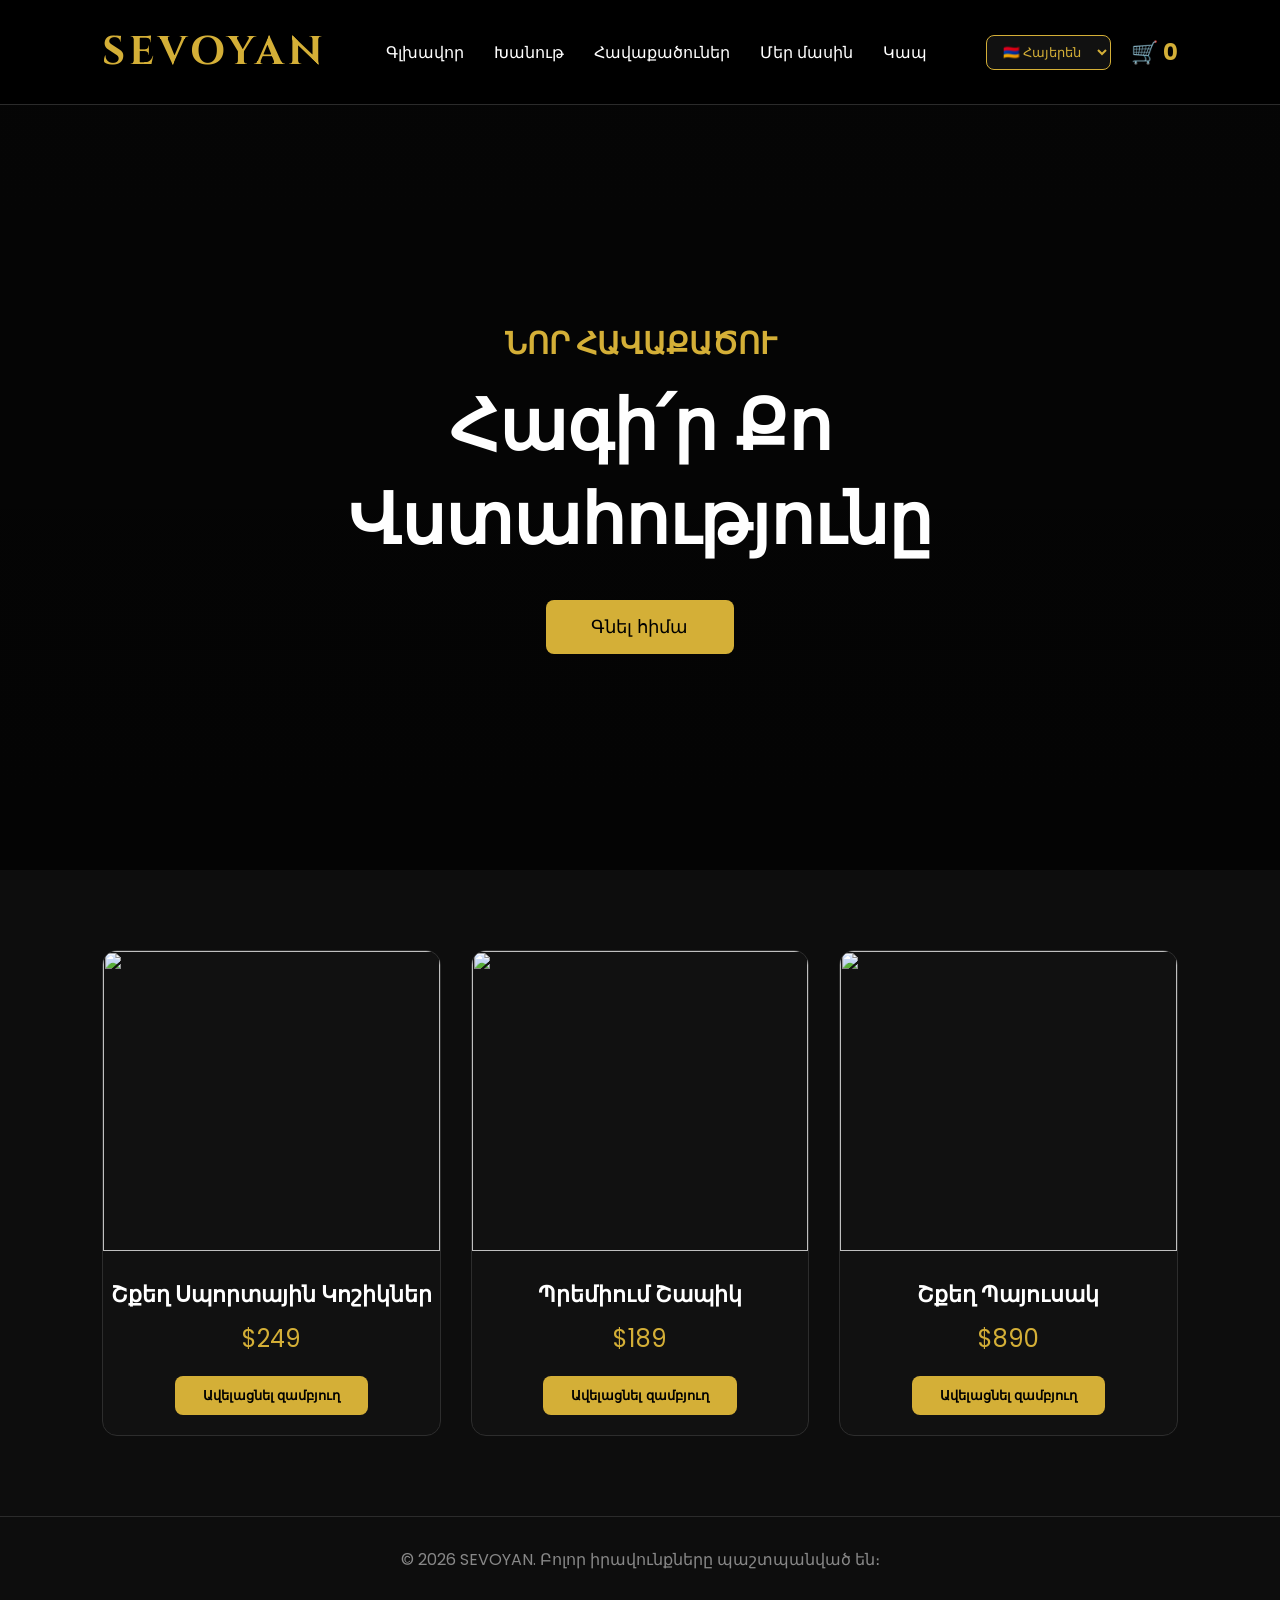
==== index.html @ 00331822 "Update index.html" ====
<!DOCTYPE html>
<html lang="hy">
<head>
  <meta charset="UTF-8">
  <meta name="viewport" content="width=device-width, initial-scale=1.0">
  <title>SEVOYAN Luxury</title>

  <link rel="stylesheet" href="style.css">

  <link rel="preconnect" href="https://fonts.googleapis.com">
  <link rel="preconnect" href="https://fonts.gstatic.com" crossorigin>

  <link href="https://fonts.googleapis.com/css2?family=Cinzel:wght@700&family=Poppins:wght@300;400;500;600&display=swap" rel="stylesheet">
</head>

<body>

<header>

<div class="logo">
<h1>SEVOYAN</h1>
</div>

<nav>
<a id="home" href="#">Գլխավոր</a>
<a id="shop" href="#">Խանութ</a>
<a id="collections" href="#">Հավաքածուներ</a>
<a id="about" href="#">Մեր մասին</a>
<a id="contact" href="#">Կապ</a>
</nav>

<div class="right-menu">

<div class="language">
<select id="language-select" onchange="changeLanguage(this.value)">
<option value="hy">🇦🇲 Հայերեն</option>
<option value="en">🇬🇧 English</option>
</select>
</div>

<a href="cart.html" class="cart">
🛒 <span id="cart-count">0</span>
</a>

</div>

</header>

<section class="hero">

<div class="hero-content">

<h3 id="title">ՆՈՐ ՀԱՎԱՔԱԾՈՒ</h3>

<h1 id="subtitle">Հագի՛ր Քո Վստահությունը</h1>

<button id="shopBtn">Գնել հիմա</button>

</div>

</section>

<section id="shop-section" class="products">

<div class="product">

<img src="https://images.unsplash.com/photo-1542291026-7eec264c27ff?w=600">

<h3 id="product1">Շքեղ Սպորտային Կոշիկներ</h3>

<p>$249</p>

<button id="btn1">Ավելացնել զամբյուղ</button>

</div>

<div class="product">

<img src="https://images.unsplash.com/photo-1521572163474-6864f9cf17ab?w=600">

<h3 id="product2">Պրեմիում Շապիկ</h3>

<p>$189</p>

<button id="btn2">Ավելացնել զամբյուղ</button>

</div>

<div class="product">

<img src="https://images.unsplash.com/photo-1584917865442-de89df76afd3?w=600">

<h3 id="product3">Շքեղ Պայուսակ</h3>

<p>$890</p>

<button id="btn3">Ավելացնել զամբյուղ</button>

</div>

</section>

<footer>

<p>© 2026 SEVOYAN. Բոլոր իրավունքները պաշտպանված են։</p>

</footer>

<script src="script.js"></script>

</body>
</html>
---- style.css ----
*{
    margin:0;
    padding:0;
    box-sizing:border-box;
}

body{
    background:#0d0d0d;
    color:#fff;
    font-family:'Poppins',sans-serif;
}

html{
    scroll-behavior:smooth;
}

header{
    width:100%;
    display:flex;
    justify-content:space-between;
    align-items:center;
    padding:25px 8%;
    background:#000;
    border-bottom:1px solid #2b2b2b;
}

.logo h1{
    font-family:'Cinzel',serif;
    color:#d4af37;
    font-size:40px;
    letter-spacing:4px;
}

nav{
    display:flex;
    gap:30px;
}

nav a{
    color:#fff;
    text-decoration:none;
    transition:.3s;
    position:relative;
}

nav a:hover{
    color:#d4af37;
}

nav a::after{
    content:"";
    position:absolute;
    left:0;
    bottom:-5px;
    width:0;
    height:2px;
    background:#d4af37;
    transition:.3s;
}

nav a:hover::after{
    width:100%;
}

.right-menu{
    display:flex;
    align-items:center;
    gap:20px;
}

.language select{
    background:#111;
    color:#d4af37;
    border:1px solid #d4af37;
    padding:8px 12px;
    border-radius:8px;
}

.cart{
    color:#d4af37;
    text-decoration:none;
    font-size:22px;
    font-weight:bold;
}

.hero{
    height:85vh;
    display:flex;
    justify-content:center;
    align-items:center;
    text-align:center;
    background:
    linear-gradient(rgba(0,0,0,.6),rgba(0,0,0,.7)),
    url("https://images.unsplash.com/photo-1515886657613-9f3515b0c78f?w=1600");
    background-size:cover;
    background-position:center;
}

.hero-content{
    max-width:900px;
    padding:20px;
}

.hero h3{
    color:#d4af37;
    font-size:30px;
    margin-bottom:15px;
}

.hero h1{
    font-size:70px;
    font-family:'Cinzel',serif;
    margin-bottom:30px;
}

.hero button{
    background:#d4af37;
    color:#000;
    border:none;
    padding:16px 45px;
    border-radius:8px;
    font-size:18px;
    cursor:pointer;
    transition:.3s;
}

.hero button:hover{
    transform:scale(1.05);
    background:#fff;
}
.products{
    display:grid;
    grid-template-columns:repeat(auto-fit,minmax(260px,1fr));
    gap:30px;
    padding:80px 8%;
}

.product{
    background:#111;
    border:1px solid #2d2d2d;
    border-radius:15px;
    overflow:hidden;
    text-align:center;
    transition:.4s;
}

.product:hover{
    transform:translateY(-10px);
    border-color:#d4af37;
    box-shadow:0 15px 35px rgba(212,175,55,.35);
}

.product img{
    width:100%;
    height:300px;
    object-fit:cover;
}

.product h3{
    margin:20px 0 10px;
    font-size:22px;
}

.product p{
    color:#d4af37;
    font-size:24px;
    margin-bottom:20px;
}

.product button{
    background:#d4af37;
    color:#000;
    border:none;
    padding:12px 28px;
    border-radius:8px;
    cursor:pointer;
    font-weight:bold;
    margin-bottom:20px;
    transition:.3s;
}

.product button:hover{
    background:#fff;
}

footer{
    border-top:1px solid #2b2b2b;
    text-align:center;
    padding:30px;
    color:#888;
}

@media(max-width:768px){

header{
    flex-direction:column;
    gap:20px;
}

nav{
    flex-wrap:wrap;
    justify-content:center;
}

.hero{
    height:75vh;
}

.hero h1{
    font-size:46px;
}

.hero h3{
    font-size:22px;
}

.products{
    grid-template-columns:1fr;
    padding:50px 20px;
}

.product img{
    height:250px;
}

.right-menu{
    flex-direction:column;
}

}
.clear-cart{
    display:block;
    margin:30px auto;
    background:#d4af37;
    color:#000;
    border:none;
    padding:15px 35px;
    border-radius:10px;
    cursor:pointer;
    font-size:18px;
    font-weight:bold;
    transition:.3s;
}

.clear-cart:hover{
    background:white;
}
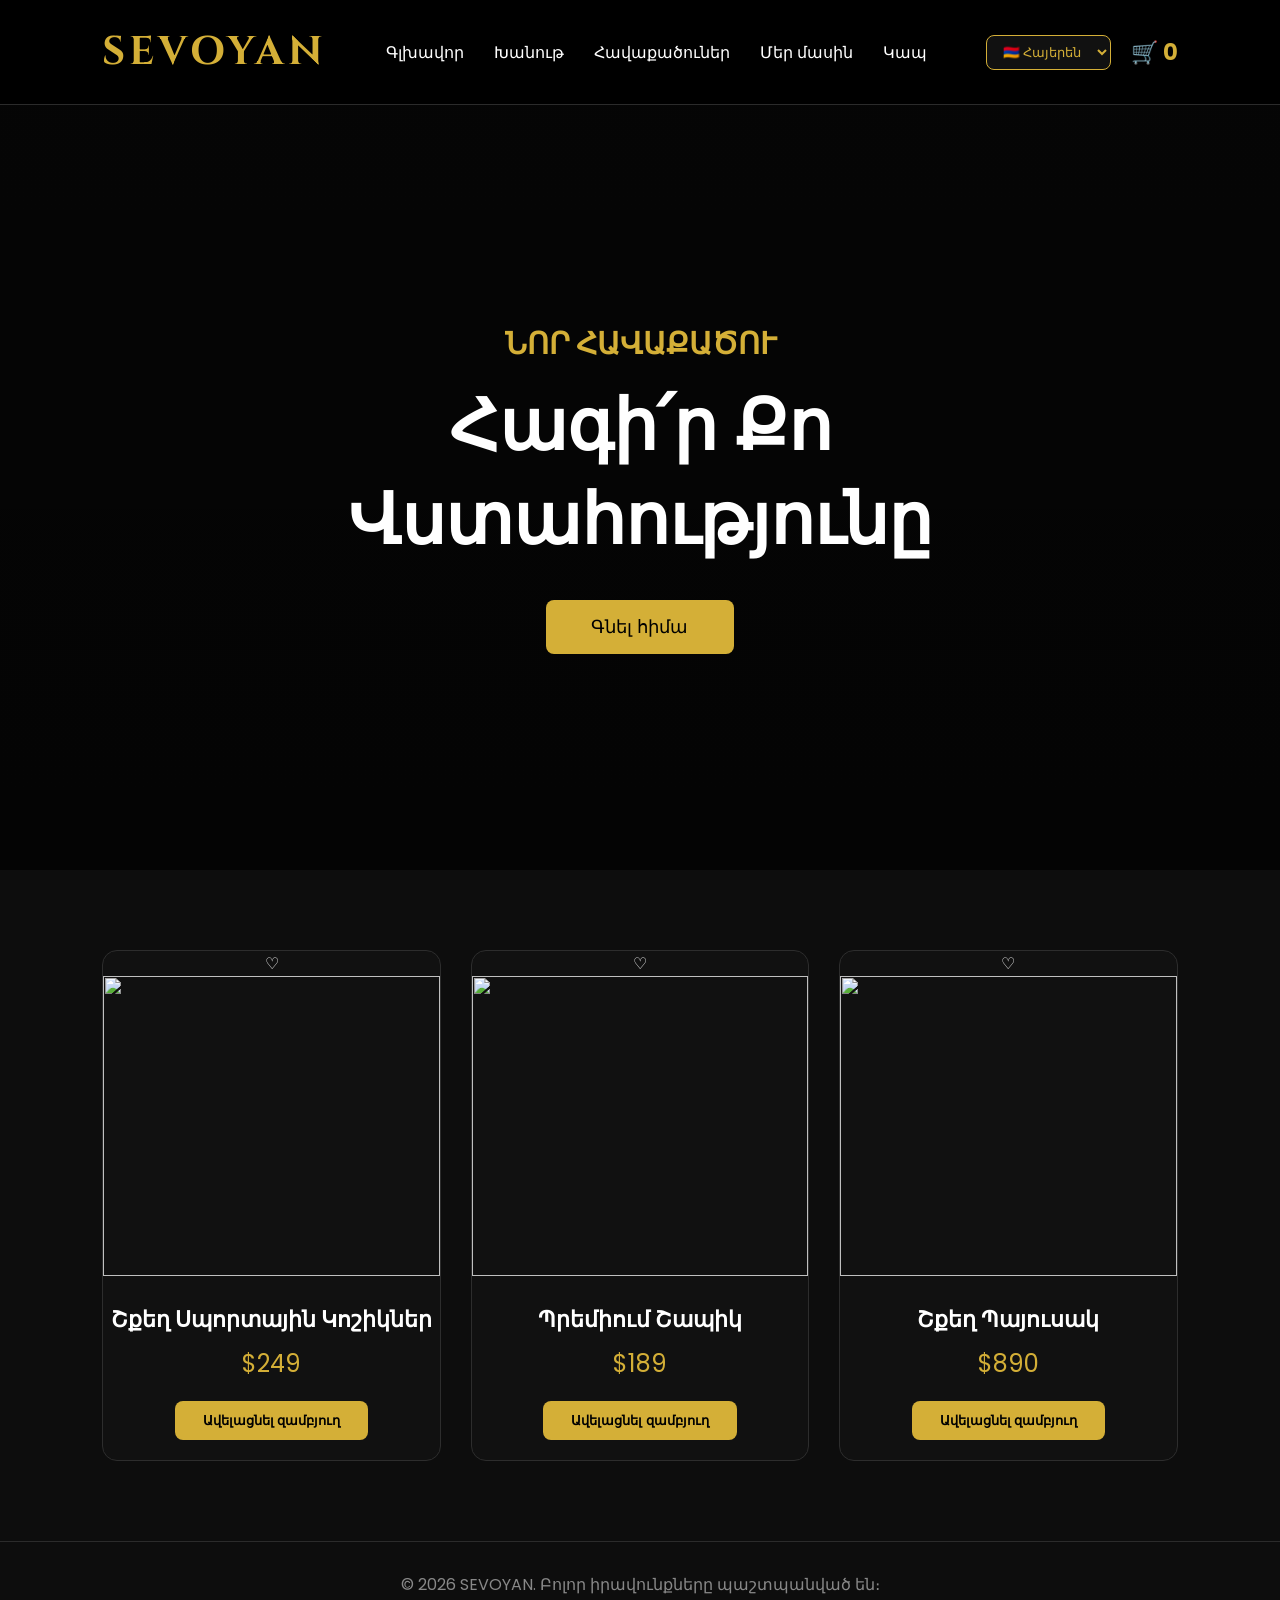
==== commit a928a3c6: "Update index.html" ====
--- a/index.html
+++ b/index.html
@@ -23,7 +23,7 @@
 
 <nav>
 <a id="home" href="#">Գլխավոր</a>
-<a id="shop" href="#">Խանութ</a>
+<a id="shop" href="#shop-section">Խանութ</a>
 <a id="collections" href="#">Հավաքածուներ</a>
 <a id="about" href="#">Մեր մասին</a>
 <a id="contact" href="#">Կապ</a>
@@ -63,7 +63,7 @@
 <section id="shop-section" class="products">
 
 <div class="product">
-
+<div class="favorite" onclick="toggleFavorite(this)">♡</div>
 <img src="https://images.unsplash.com/photo-1542291026-7eec264c27ff?w=600">
 
 <h3 id="product1">Շքեղ Սպորտային Կոշիկներ</h3>
@@ -75,7 +75,7 @@
 </div>
 
 <div class="product">
-
+<div class="favorite" onclick="toggleFavorite(this)">♡</div>
 <img src="https://images.unsplash.com/photo-1521572163474-6864f9cf17ab?w=600">
 
 <h3 id="product2">Պրեմիում Շապիկ</h3>
@@ -87,7 +87,7 @@
 </div>
 
 <div class="product">
-
+<div class="favorite" onclick="toggleFavorite(this)">♡</div>
 <img src="https://images.unsplash.com/photo-1584917865442-de89df76afd3?w=600">
 
 <h3 id="product3">Շքեղ Պայուսակ</h3>
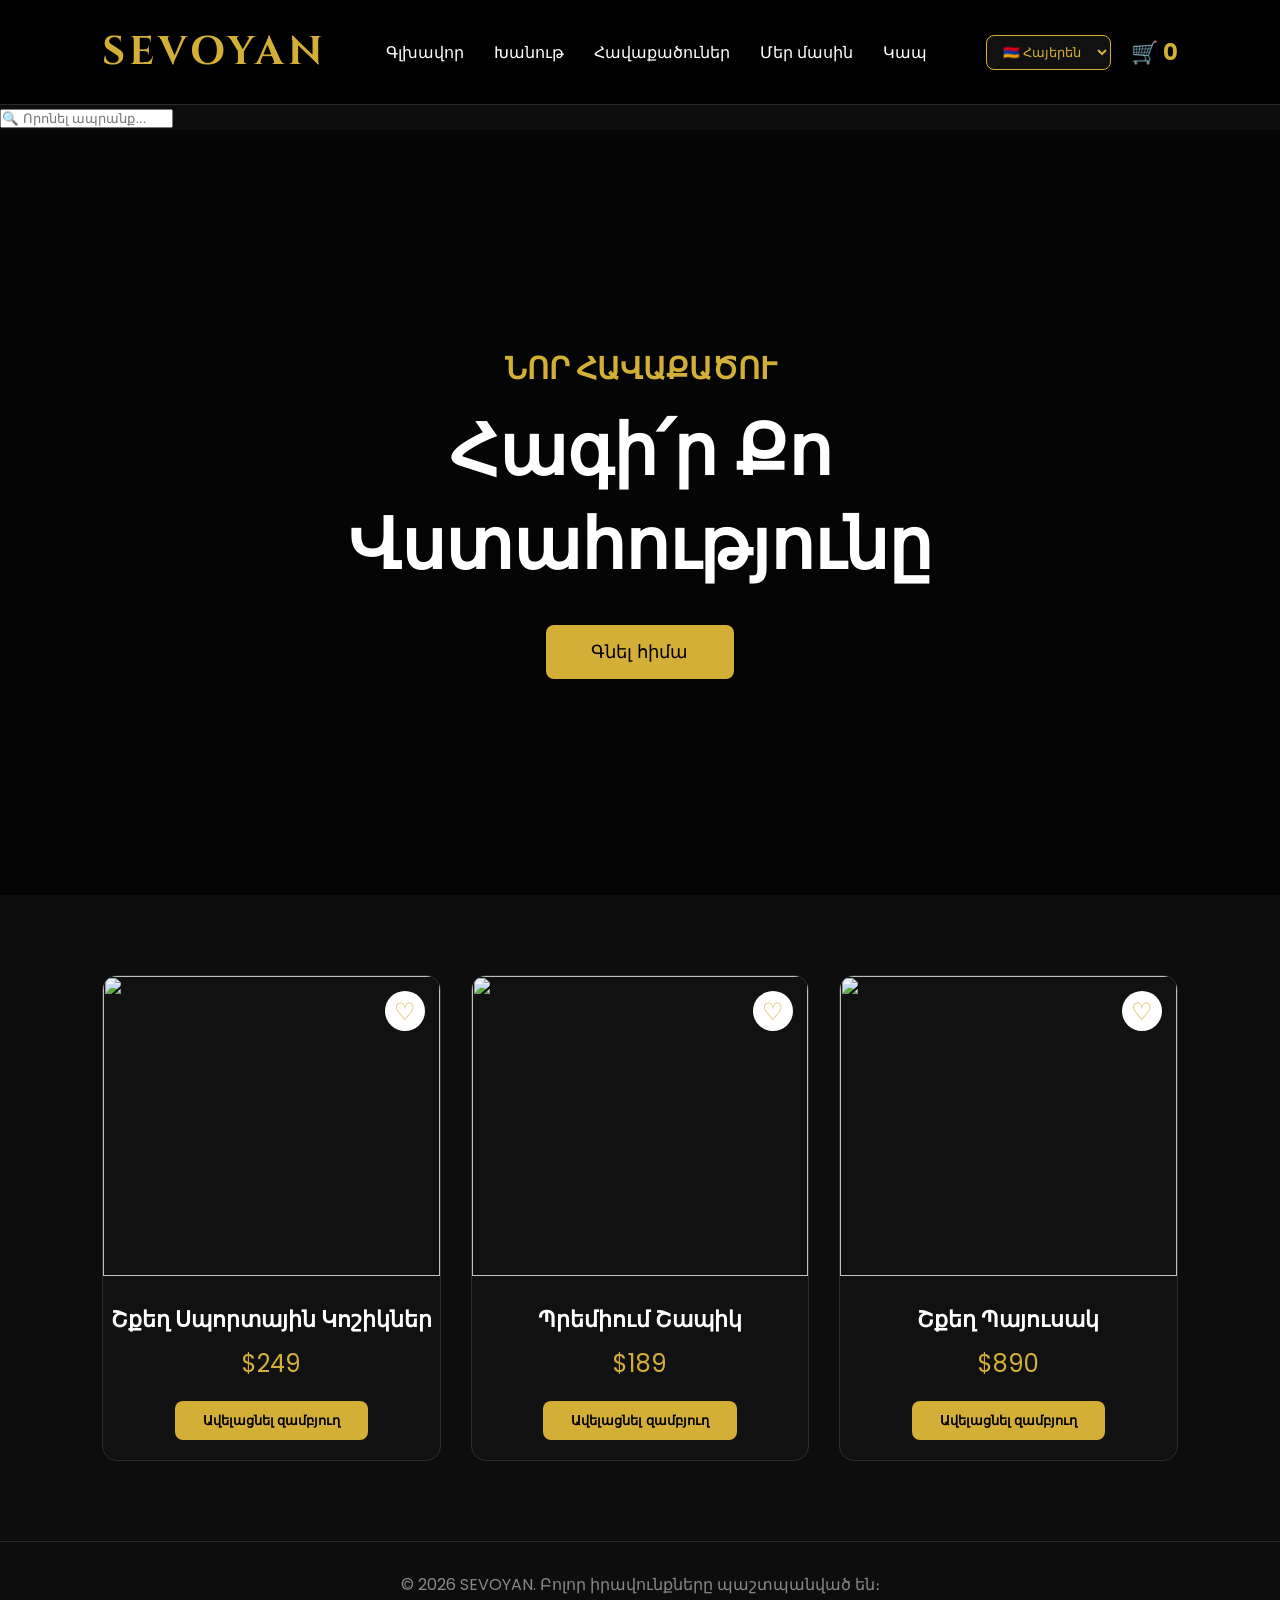
==== commit c43cc8df: "Update index.html" ====
--- a/index.html
+++ b/index.html
@@ -45,7 +45,15 @@
 </div>
 
 </header>
+<section class="search-box">
 
+<input
+type="text"
+id="searchInput"
+placeholder="🔍 Որոնել ապրանք..."
+onkeyup="searchProducts()">
+
+</section>
 <section class="hero">
 
 <div class="hero-content">
--- a/style.css
+++ b/style.css
@@ -245,3 +245,33 @@
 .clear-cart:hover{
     background:white;
 }
+.product{
+    position:relative;
+}
+
+.favorite{
+    position:absolute;
+    top:15px;
+    right:15px;
+    width:40px;
+    height:40px;
+    border-radius:50%;
+    background:white;
+    color:#d4af37;
+    display:flex;
+    justify-content:center;
+    align-items:center;
+    cursor:pointer;
+    font-size:24px;
+    transition:.3s;
+    user-select:none;
+}
+
+.favorite:hover{
+    transform:scale(1.1);
+}
+
+.favorite.active{
+    background:#d4af37;
+    color:white;
+}
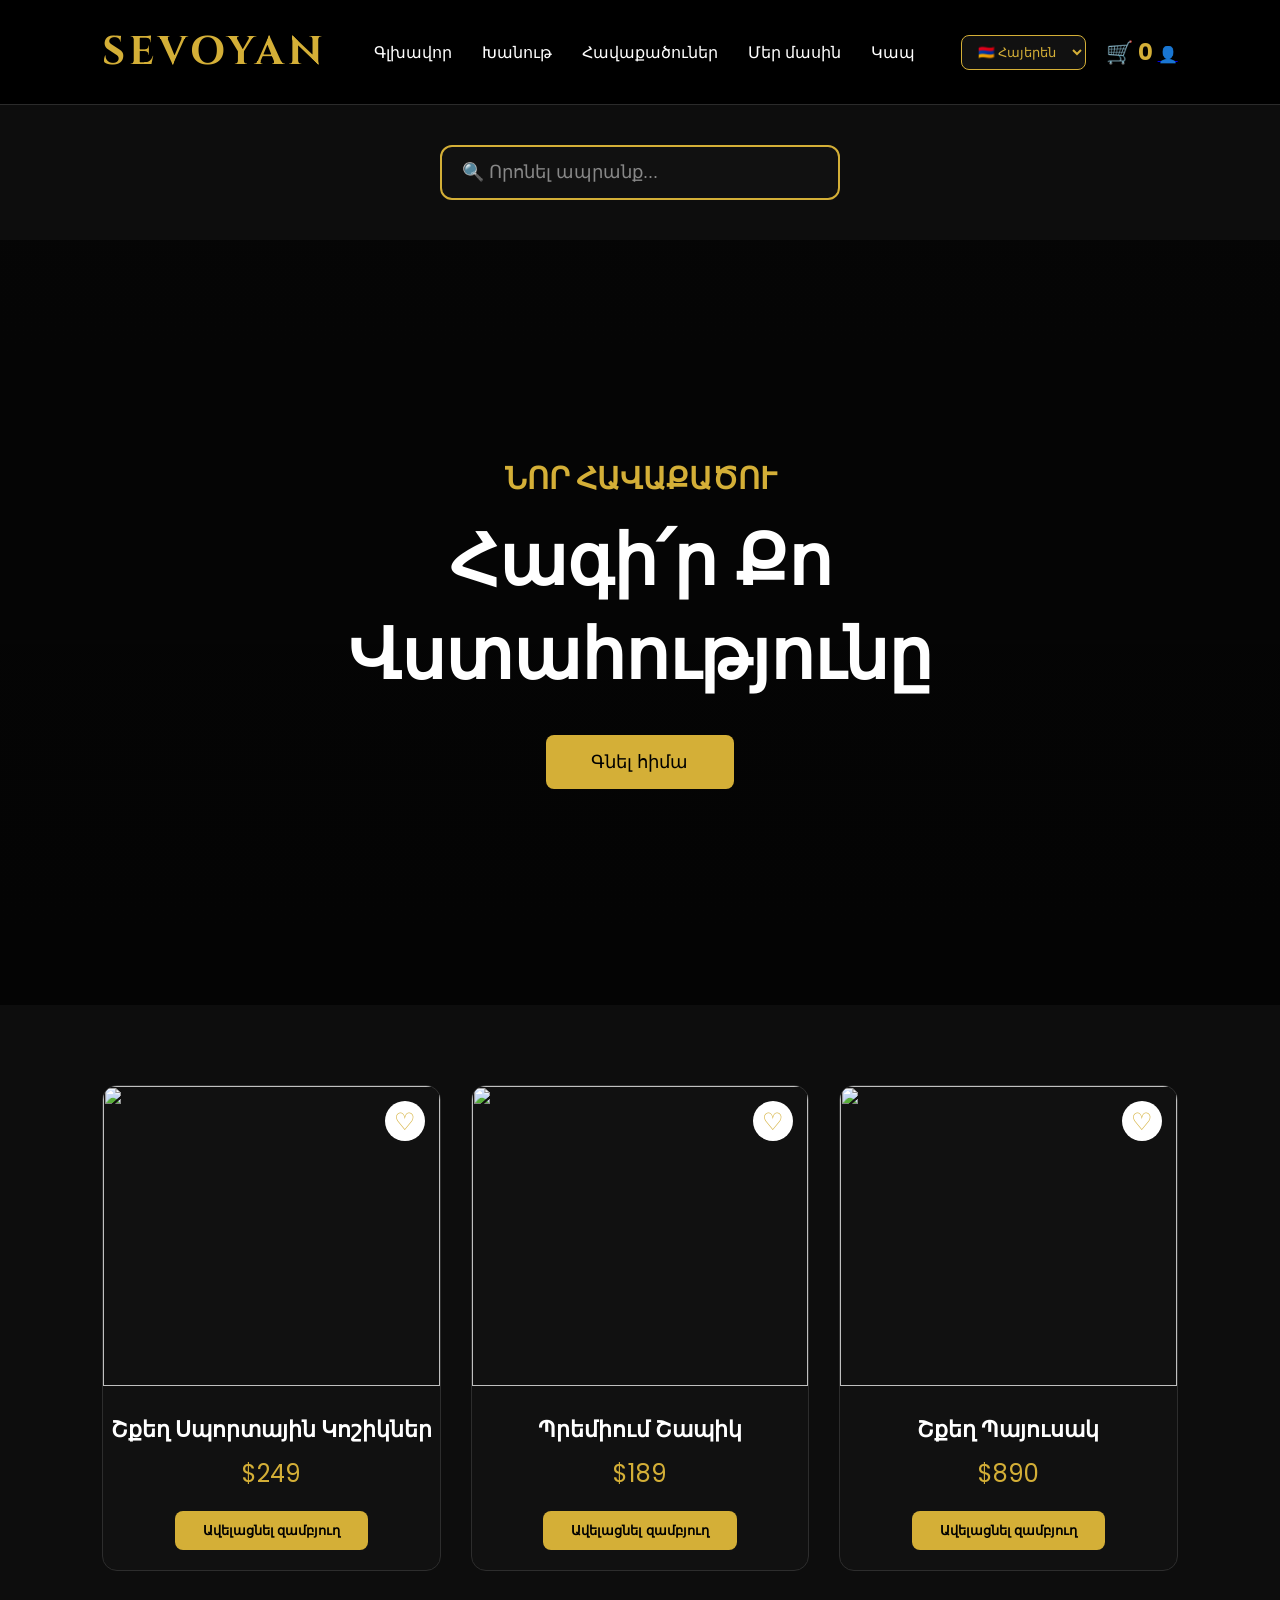
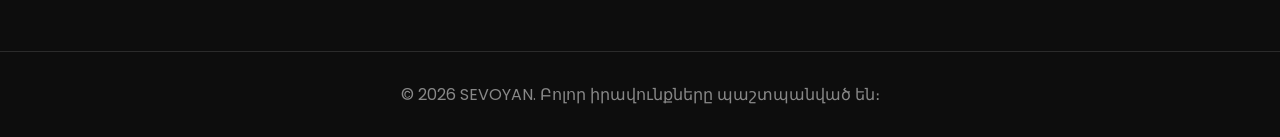
==== commit 2524b840: "Update index.html" ====
--- a/index.html
+++ b/index.html
@@ -38,9 +38,15 @@
 </select>
 </div>
 
-<a href="cart.html" class="cart">
-🛒 <span id="cart-count">0</span>
-</a>
+<div class="header-right">
+
+    <a href="cart.html" class="cart">
+        🛒 <span id="cart-count">0</span>
+    </a>
+
+    <a href="login.html" class="user">
+        👤
+    </a>
 
 </div>
 
--- a/style.css
+++ b/style.css
@@ -275,3 +275,91 @@
     background:#d4af37;
     color:white;
 }
+.search-box{
+    width:100%;
+    display:flex;
+    justify-content:center;
+    margin:40px 0;
+}
+
+.search-box input{
+    width:400px;
+    max-width:90%;
+    padding:15px 20px;
+    border:2px solid #d4af37;
+    border-radius:12px;
+    background:#111;
+    color:white;
+    font-size:18px;
+    outline:none;
+}
+
+.search-box input::placeholder{
+    color:#888;
+}
+
+.search-box input:focus{
+    border-color:white;
+}
+.login-page{
+    display:flex;
+    justify-content:center;
+    align-items:center;
+    height:100vh;
+    background:#0d0d0d;
+}
+
+.login-box{
+    width:380px;
+    background:#111;
+    border:1px solid #2d2d2d;
+    border-radius:15px;
+    padding:40px;
+    text-align:center;
+}
+
+.login-box h1{
+    font-family:'Cinzel',serif;
+    color:#d4af37;
+    margin-bottom:20px;
+}
+
+.login-box h2{
+    margin-bottom:30px;
+}
+
+.login-box input{
+    width:100%;
+    padding:15px;
+    margin-bottom:20px;
+    background:#1b1b1b;
+    border:1px solid #333;
+    color:white;
+    border-radius:8px;
+    font-size:16px;
+}
+
+.login-box button{
+    width:100%;
+    padding:15px;
+    background:#d4af37;
+    color:#000;
+    border:none;
+    border-radius:8px;
+    cursor:pointer;
+    font-size:18px;
+    font-weight:bold;
+}
+
+.login-box button:hover{
+    background:white;
+}
+
+.login-box p{
+    margin-top:20px;
+}
+
+.login-box a{
+    color:#d4af37;
+    text-decoration:none;
+}
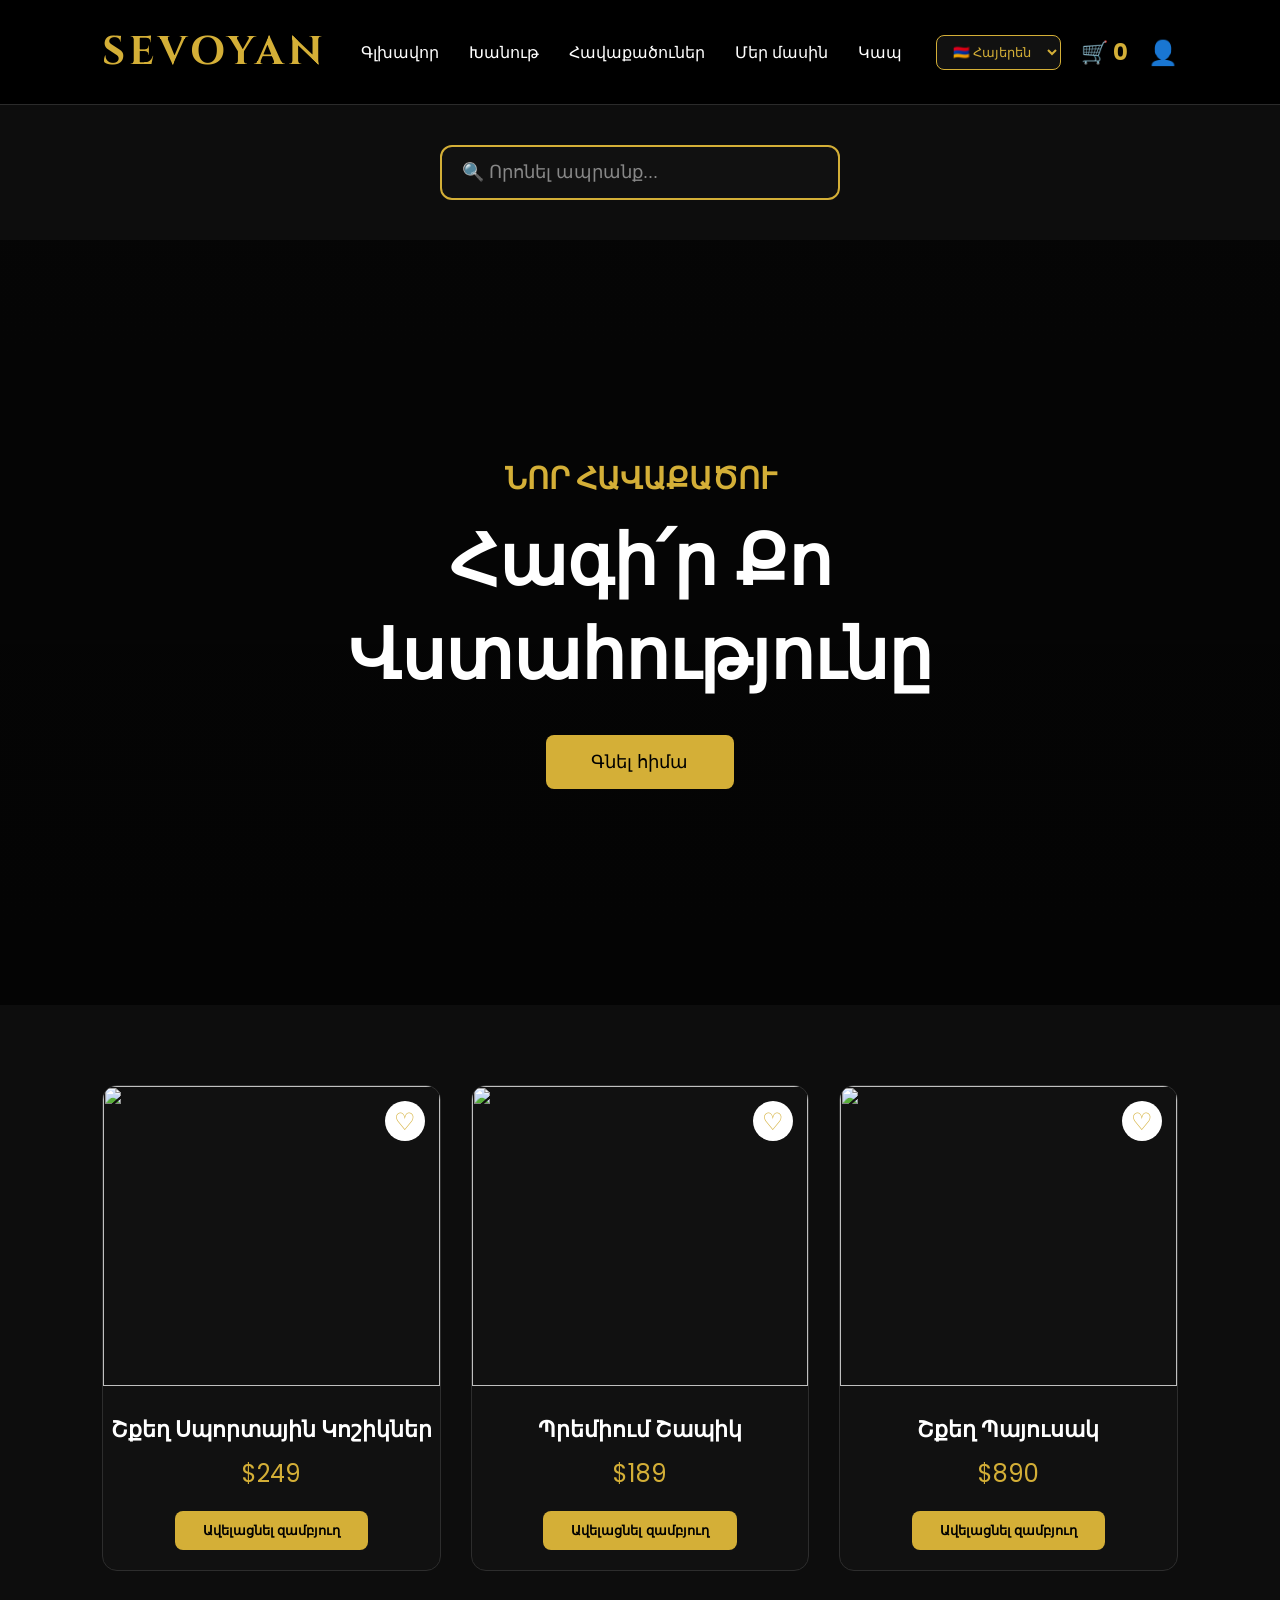
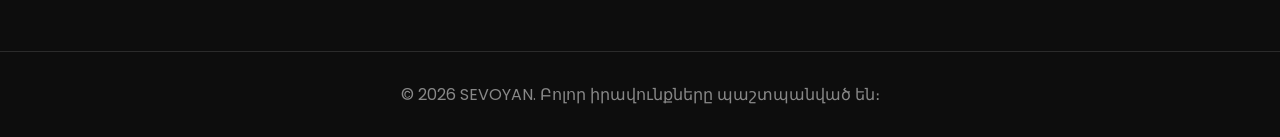
==== commit 1efe1870: "Update index.html" ====
--- a/index.html
+++ b/index.html
@@ -44,9 +44,9 @@
         🛒 <span id="cart-count">0</span>
     </a>
 
-    <a href="login.html" class="user">
-        👤
-    </a>
+    <a href="login.html" class="user" id="userIcon">
+    👤
+</a>
 
 </div>
 
--- a/style.css
+++ b/style.css
@@ -363,3 +363,78 @@
     color:#d4af37;
     text-decoration:none;
 }
+.header-right{
+    display:flex;
+    align-items:center;
+    gap:20px;
+}
+
+.user{
+    color:#d4af37;
+    font-size:24px;
+    text-decoration:none;
+    transition:.3s;
+}
+
+.user:hover{
+    color:white;
+    transform:scale(1.1);
+}
+/* LOGIN PAGE */
+
+.login-page{
+    min-height:80vh;
+    display:flex;
+    justify-content:center;
+    align-items:center;
+}
+
+.login-box{
+    width:380px;
+    background:#111;
+    padding:40px;
+    border-radius:15px;
+    border:1px solid #2b2b2b;
+    text-align:center;
+    box-shadow:0 0 20px rgba(212,175,55,.2);
+}
+
+.login-box h2{
+    color:#d4af37;
+    margin-bottom:30px;
+    font-family:'Cinzel',serif;
+}
+
+.login-box input{
+    width:100%;
+    padding:15px;
+    margin-bottom:20px;
+    background:#1a1a1a;
+    border:1px solid #333;
+    color:white;
+    border-radius:8px;
+    outline:none;
+    font-size:16px;
+}
+
+.login-box input:focus{
+    border-color:#d4af37;
+}
+
+.login-box button{
+    width:100%;
+    padding:15px;
+    border:none;
+    border-radius:8px;
+    background:#d4af37;
+    color:#000;
+    font-size:18px;
+    font-weight:bold;
+    cursor:pointer;
+    transition:.3s;
+}
+
+.login-box button:hover{
+    background:white;
+    transform:scale(1.03);
+}
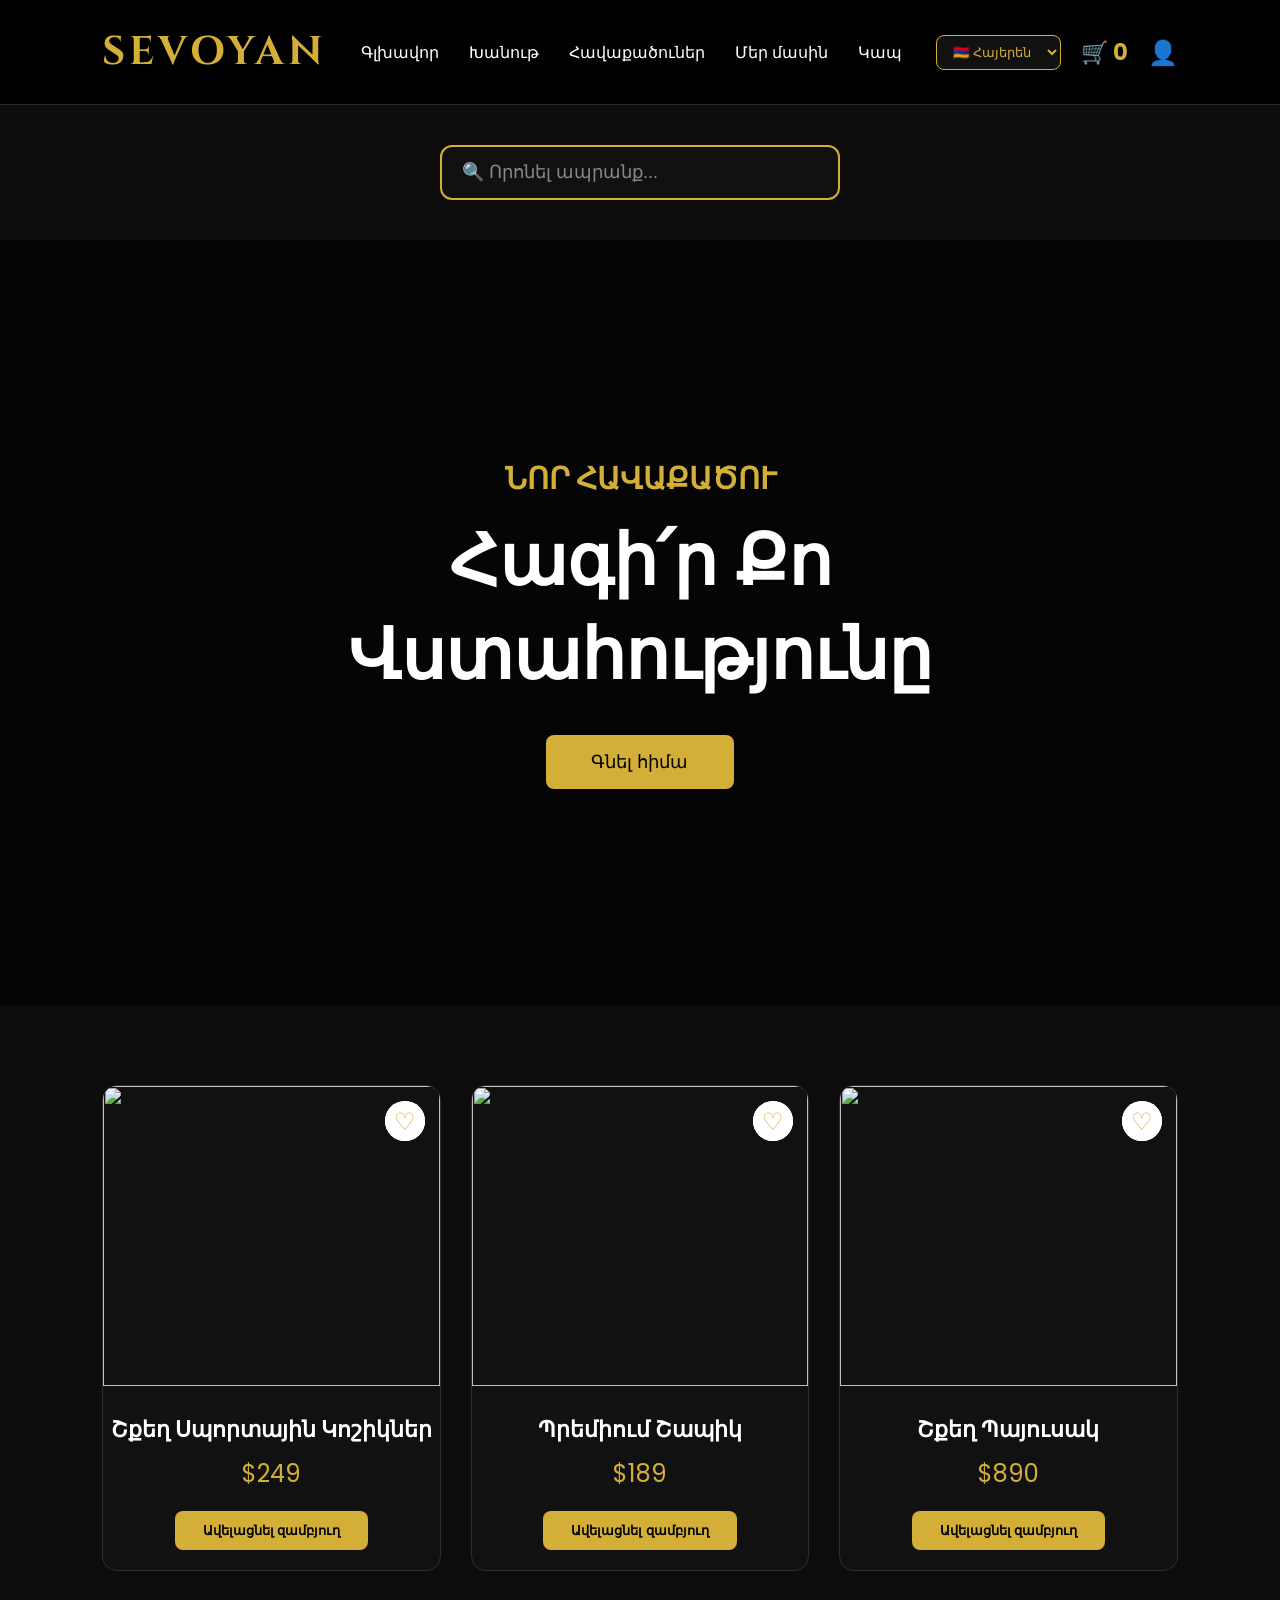
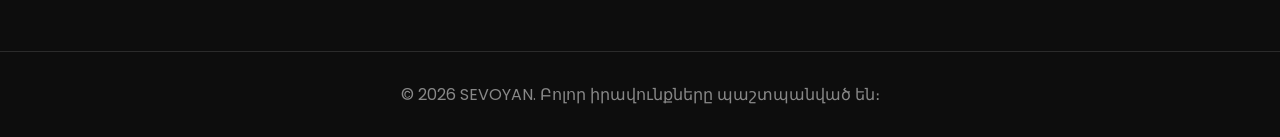
==== commit 4029c613: "Update index.html" ====
--- a/index.html
+++ b/index.html
@@ -83,7 +83,7 @@
 <h3 id="product1">Շքեղ Սպորտային Կոշիկներ</h3>
 
 <p>$249</p>
-
+<span class="favorite" onclick="toggleFavorite(this)">♡</span>
 <button id="btn1">Ավելացնել զամբյուղ</button>
 
 </div>
@@ -95,7 +95,7 @@
 <h3 id="product2">Պրեմիում Շապիկ</h3>
 
 <p>$189</p>
-
+<span class="favorite" onclick="toggleFavorite(this)">♡</span>
 <button id="btn2">Ավելացնել զամբյուղ</button>
 
 </div>
@@ -107,7 +107,7 @@
 <h3 id="product3">Շքեղ Պայուսակ</h3>
 
 <p>$890</p>
-
+<span class="favorite" onclick="toggleFavorite(this)">♡</span>
 <button id="btn3">Ավելացնել զամբյուղ</button>
 
 </div>
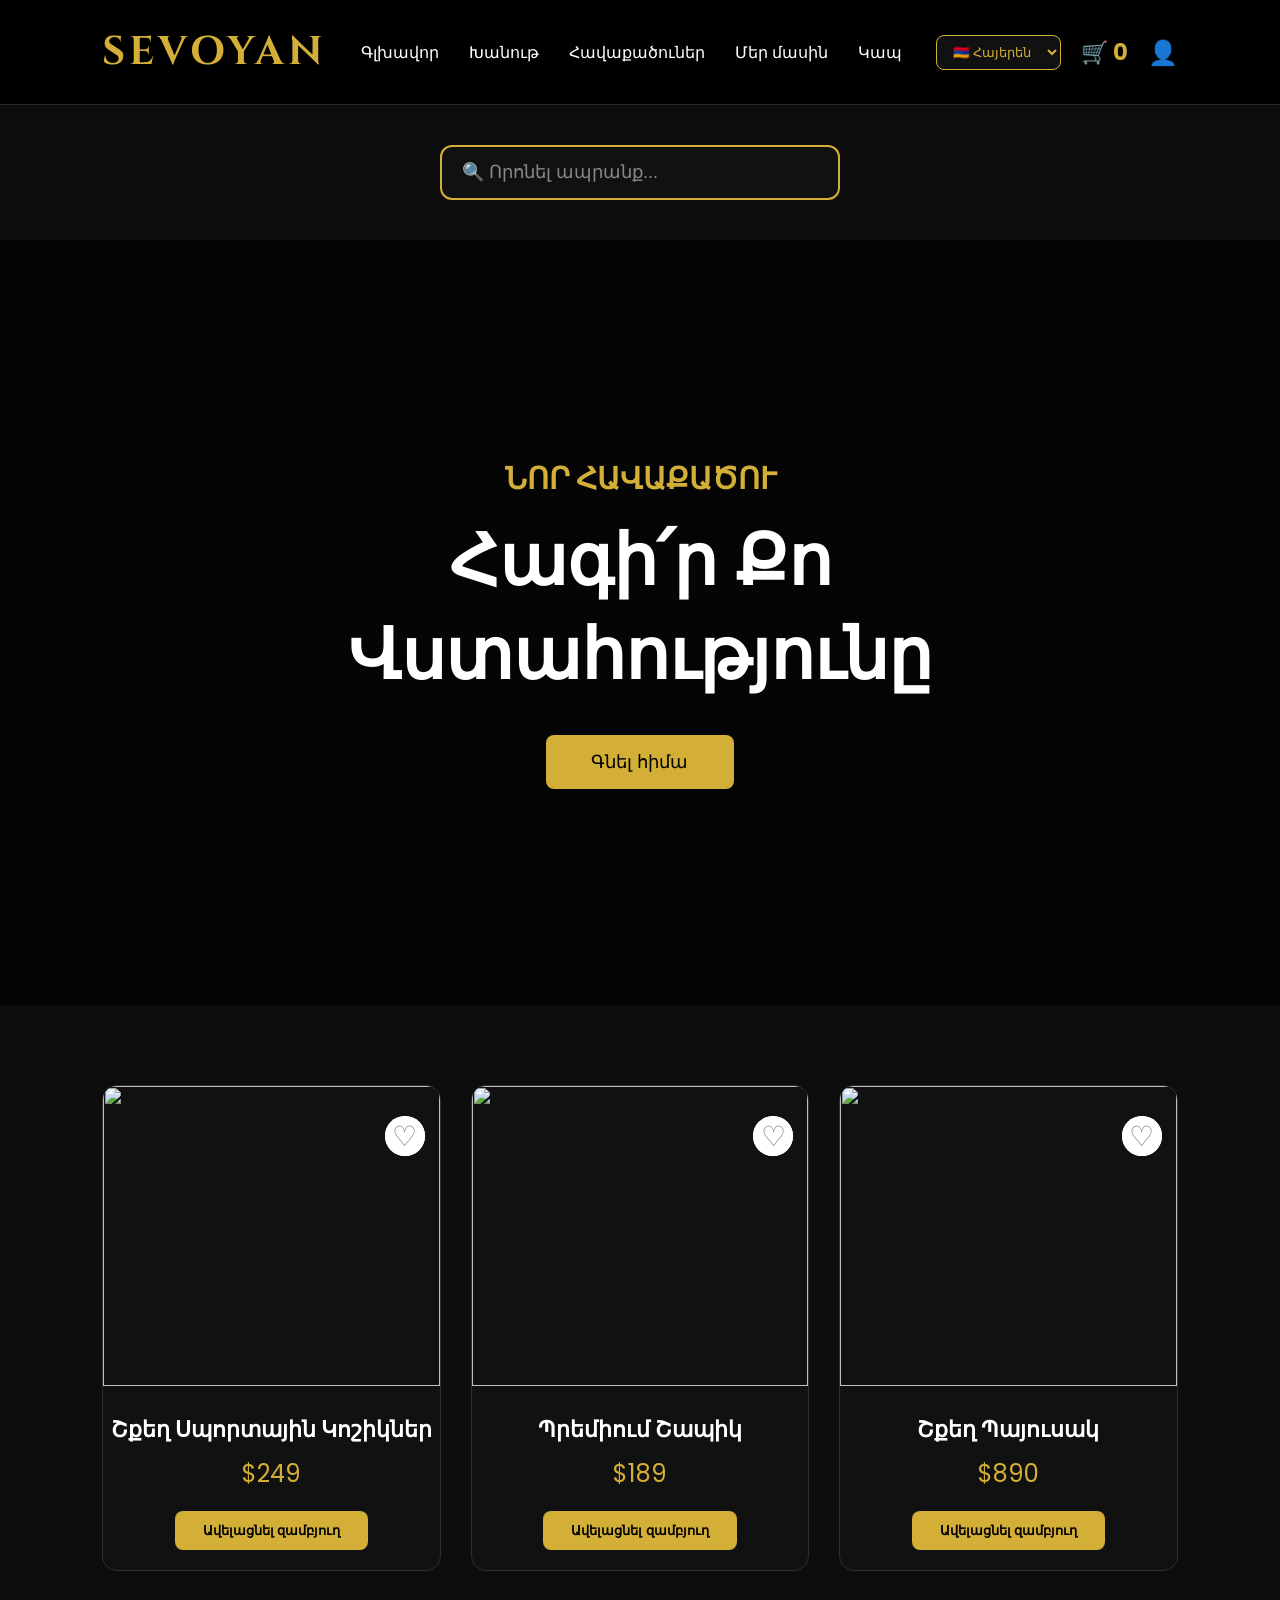
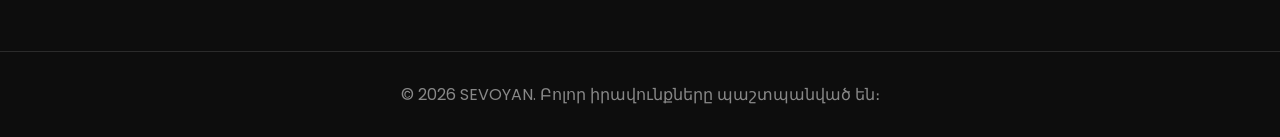
==== commit c171b599: "Update index.html" ====
--- a/index.html
+++ b/index.html
@@ -78,36 +78,38 @@
 
 <div class="product">
 <div class="favorite" onclick="toggleFavorite(this)">♡</div>
+  <span class="favorite" onclick="toggleFavorite(this)">♡</span>
 <img src="https://images.unsplash.com/photo-1542291026-7eec264c27ff?w=600">
 
 <h3 id="product1">Շքեղ Սպորտային Կոշիկներ</h3>
 
 <p>$249</p>
-<span class="favorite" onclick="toggleFavorite(this)">♡</span>
 <button id="btn1">Ավելացնել զամբյուղ</button>
 
 </div>
 
 <div class="product">
 <div class="favorite" onclick="toggleFavorite(this)">♡</div>
+  <span class="favorite" onclick="toggleFavorite(this)">♡</span>
 <img src="https://images.unsplash.com/photo-1521572163474-6864f9cf17ab?w=600">
 
 <h3 id="product2">Պրեմիում Շապիկ</h3>
 
 <p>$189</p>
-<span class="favorite" onclick="toggleFavorite(this)">♡</span>
+
 <button id="btn2">Ավելացնել զամբյուղ</button>
 
 </div>
 
 <div class="product">
 <div class="favorite" onclick="toggleFavorite(this)">♡</div>
+  <span class="favorite" onclick="toggleFavorite(this)">♡</span>
 <img src="https://images.unsplash.com/photo-1584917865442-de89df76afd3?w=600">
 
 <h3 id="product3">Շքեղ Պայուսակ</h3>
 
 <p>$890</p>
-<span class="favorite" onclick="toggleFavorite(this)">♡</span>
+
 <button id="btn3">Ավելացնել զամբյուղ</button>
 
 </div>
--- a/style.css
+++ b/style.css
@@ -438,3 +438,20 @@
     background:white;
     transform:scale(1.03);
 }
+.favorite{
+    font-size:28px;
+    cursor:pointer;
+    display:block;
+    margin:15px 0;
+    color:#888;
+    transition:.3s;
+}
+
+.favorite:hover{
+    color:red;
+    transform:scale(1.2);
+}
+
+.favorite.active{
+    color:red;
+}
